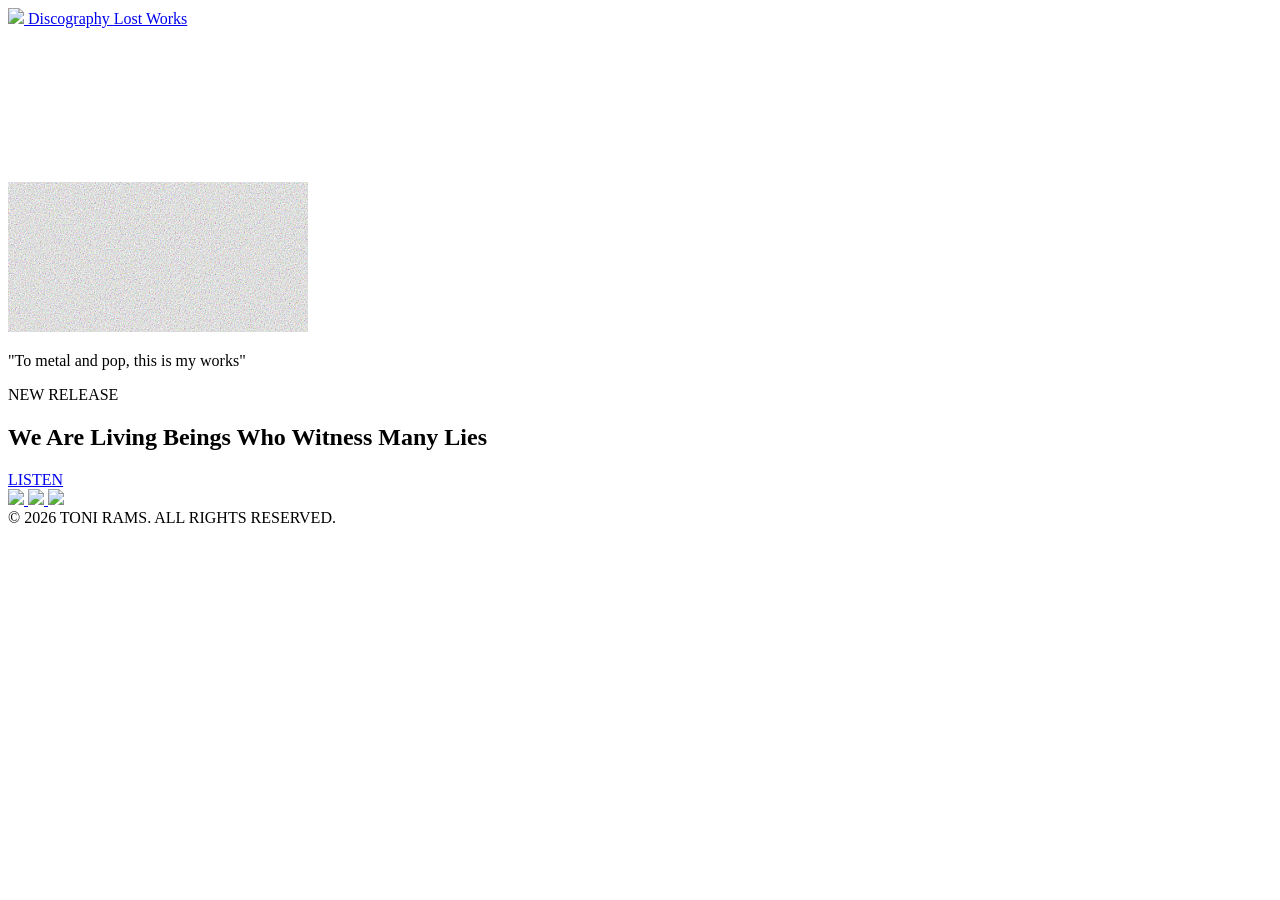
==== index.html @ 5bd7edfc "Add files via upload" ====
<!DOCTYPE html>
<html lang="en">
<head>
  <meta charset="UTF-8">
  <meta name="viewport" content="width=device-width, initial-scale=1.0">
  <title>Toni Rams | Official Website</title>

  <!-- Tailwind -->
  <script src="https://cdn.tailwindcss.com"></script>

  <!-- Font -->
  <link href="https://fonts.googleapis.com/css2?family=Cormorant+Garamond:wght@400;600&family=Inter:wght@300;400&display=swap" rel="stylesheet">

  <!-- Favicon -->
  <link rel="icon" type="image/x-icon" href="assets/images/icon.png">

  <!-- STYLES -->
  <link rel="stylesheet" href="assets/css/style.css">
</head>

<body class="overflow-hidden">

  <!-- NAVBAR -->
  <nav class="fixed top-0 left-0 w-full flex justify-between items-center px-4 md:px-6 py-4 text-xs uppercase tracking-widest z-50">

    <!-- LOGO -->
    <a href="index.html">
      <img src="assets/images/logoscript.png"
           class="h-5 opacity-70 hover:opacity-100 transition">
    </a>

    <!-- MENU -->
    <a href="discography.html" class="opacity-50 hover:opacity-100 transition">
      Discography
    </a>
    <a href="art.html" class="opacity-50 hover:opacity-100 transition">
      Lost Works
    </a>

  </nav>


  <!-- HERO -->
  <section class="relative min-h-screen flex items-center justify-center text-center px-6 overflow-hidden">

    <!-- VIDEO BACKGROUND -->
    <div class="absolute inset-0 overflow-hidden">
      <video autoplay muted loop playsinline class="w-full h-full object-cover">
        <source src="assets/videos/bgloop.webm" type="video/mp4">
      </video>
    </div>

    <!-- OVERLAY -->
    <div class="absolute inset-0 bg-black/60 pointer-events-none"></div>

    <!-- GRAINY --> 
    <svg class="absolute inset-0 w-full h-full opacity-15 pointer-events-none">
      <filter id="noise">
        <feTurbulence type="fractalNoise" baseFrequency="0.8" numOctaves="3"/>
      </filter>
      <rect width="100%" height="100%" filter="url(#noise)" fill="white"/>
      
    </svg>

    <!-- CONTENT -->
    <div class="relative z-10 flex flex-col items-center">

      <!-- TAGLINE -->
      <p class="text-xs md:text-sm opacity-50 italic">
        "To metal and pop, this is my works"
      </p>

      <div class="h-16"></div>

      <!-- RELEASE -->
      <p class="text-xs tracking-[0.3em] opacity-60">
        NEW RELEASE
      </p>

      <h2 class="serif text-2xl md:text-4xl uppercase tracking-wide text-white mt-2">
        We Are Living Beings Who Witness Many Lies
      </h2>

      <!-- BUTTON -->
      <a href="https://open.spotify.com/album/5J1567wf3hySYe2MwdRpMn?si=ZvyQ4SODT_u-fiD1lpwjqA"
         class="mt-6 border border-white/30 px-4 md:px-6 py-2 text-xs tracking-widest hover:bg-white hover:text-black transition duration-300 active:scale-95">
         LISTEN
      </a>

      <!-- SOCIALS -->
      <div class="mt-6 flex gap-6 opacity-40 hover:opacity-100 transition text-white/80">

        <a href="https://open.spotify.com/artist/0NO4A1y4B8vIdHWtRv5N5q?si=O5c2vscCRIaHfQ81JV1pZA" target="_blank">
          <img src="https://cdn.simpleicons.org/spotify/ffffff" class="w-4 h-4 hover:scale-110 transition">
        </a>
        <a href="https://music.apple.com/us/artist/toni-rams/1553491027" target="_blank">
          <img src="https://cdn.simpleicons.org/applemusic/ffffff" class="w-4 h-4 hover:scale-110 transition">
        </a>
        <a href="https://www.instagram.com/toni_ramadhan_p" target="_blank">
          <img src="https://cdn.simpleicons.org/instagram/ffffff" class="w-4 h-4 hover:scale-110 transition">
        </a>

      </div>

    </div>

  </section>

  <!-- FOOTER -->
  <footer class="absolute bottom-6 w-full text-center text-[10px] opacity-40 z-10">
    &copy; 2026 TONI RAMS. ALL RIGHTS RESERVED.
  </footer>

</body>
</html>
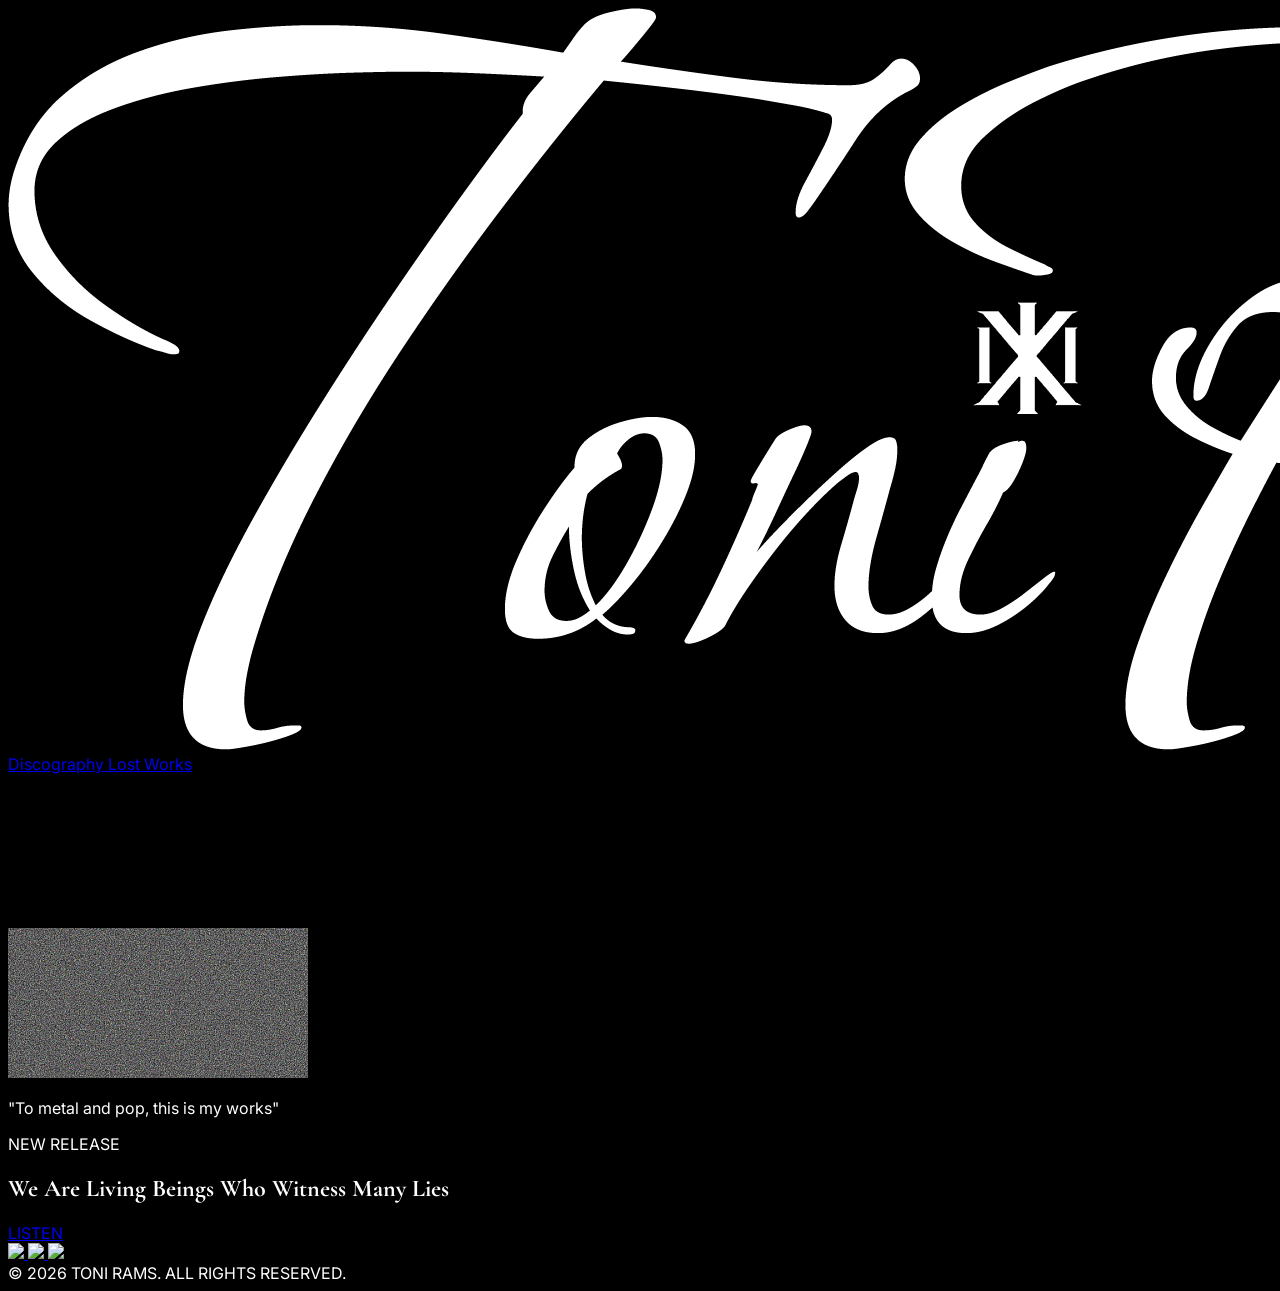
==== commit 6ca4f8e8: "update files" ====
--- a/index.html
+++ b/index.html
@@ -24,7 +24,7 @@
   <nav class="fixed top-0 left-0 w-full flex justify-between items-center px-4 md:px-6 py-4 text-xs uppercase tracking-widest z-50">
 
     <!-- LOGO -->
-    <a href="index.html">
+    <a href="./">
       <img src="assets/images/logoscript.png"
            class="h-5 opacity-70 hover:opacity-100 transition">
     </a>
--- a/assets/css/style.css
+++ b/assets/css/style.css
@@ -0,0 +1,9 @@
+    body {
+      font-family: 'Inter', sans-serif;
+      background: #000;
+      color: #fff;
+    }
+
+    .serif {
+      font-family: 'Cormorant Garamond', serif;
+    }
